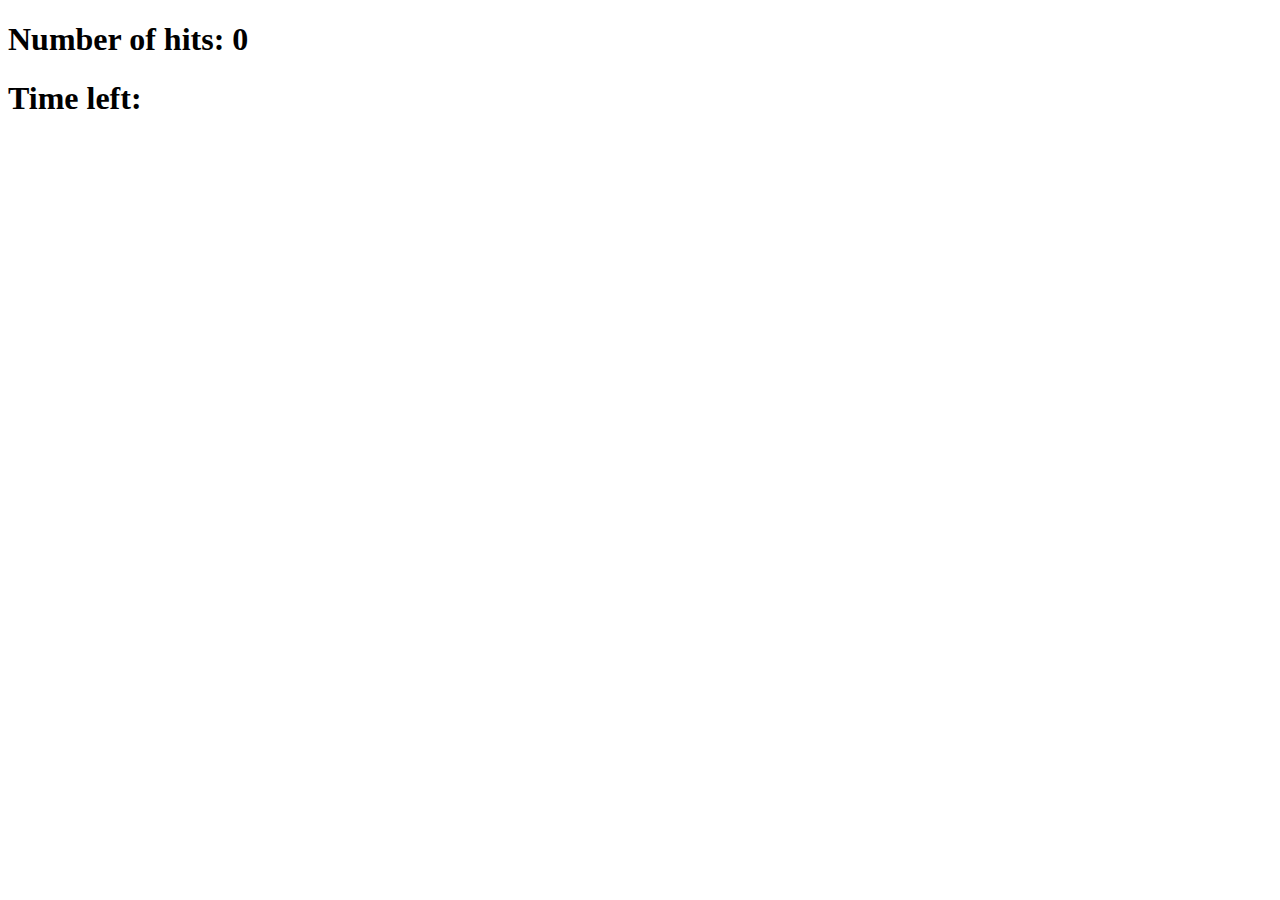
==== index.html @ b08105ac "Create index.html" ====
<!DOCTYPE html>
<html>

<head>
  <meta name="viewport" content="width=device-width, initial-scale=1">
  <meta charset="utf-8">
  <title>whac-a-mole</title>
  <meta name="description" content="Play whac-a-mole on the web!" />
  <link href="style.css" rel="stylesheet" type="text/css" />
  <script src="https://ajax.googleapis.com/ajax/libs/jquery/3.6.0/jquery.min.js"></script>
  <script async defer src="script.js"></script>
</head>

<body>

  <h1>Number of hits: <span id="h">0</span></h1>
  <h1>Time left: <span id="deone"></span></h1>
<div class="containe" id="containe"></div>
<div class="container">
    <div class="grid">
      <div class="cell" id="0" onclick="phoneUnlock(this.id)"></div>
      <div class="cell" id="1" onclick="phoneUnlock(this.id)"></div>
      <div class="cell" id="2" onclick="phoneUnlock(this.id)"></div>
      <div class="cell" id="3" onclick="phoneUnlock(this.id)"></div>
      <div class="cell" id="4" onclick="phoneUnlock(this.id)"></div>
      <div class="cell" id="5" onclick="phoneUnlock(this.id)"></div>
      <div class="cell" id="6" onclick="phoneUnlock(this.id)"></div>
      <div class="cell" id="7" onclick="phoneUnlock(this.id)"></div>
      <div class="cell" id="8" onclick="phoneUnlock(this.id)"></div>
    </div>
  </div>












</body>
</html>
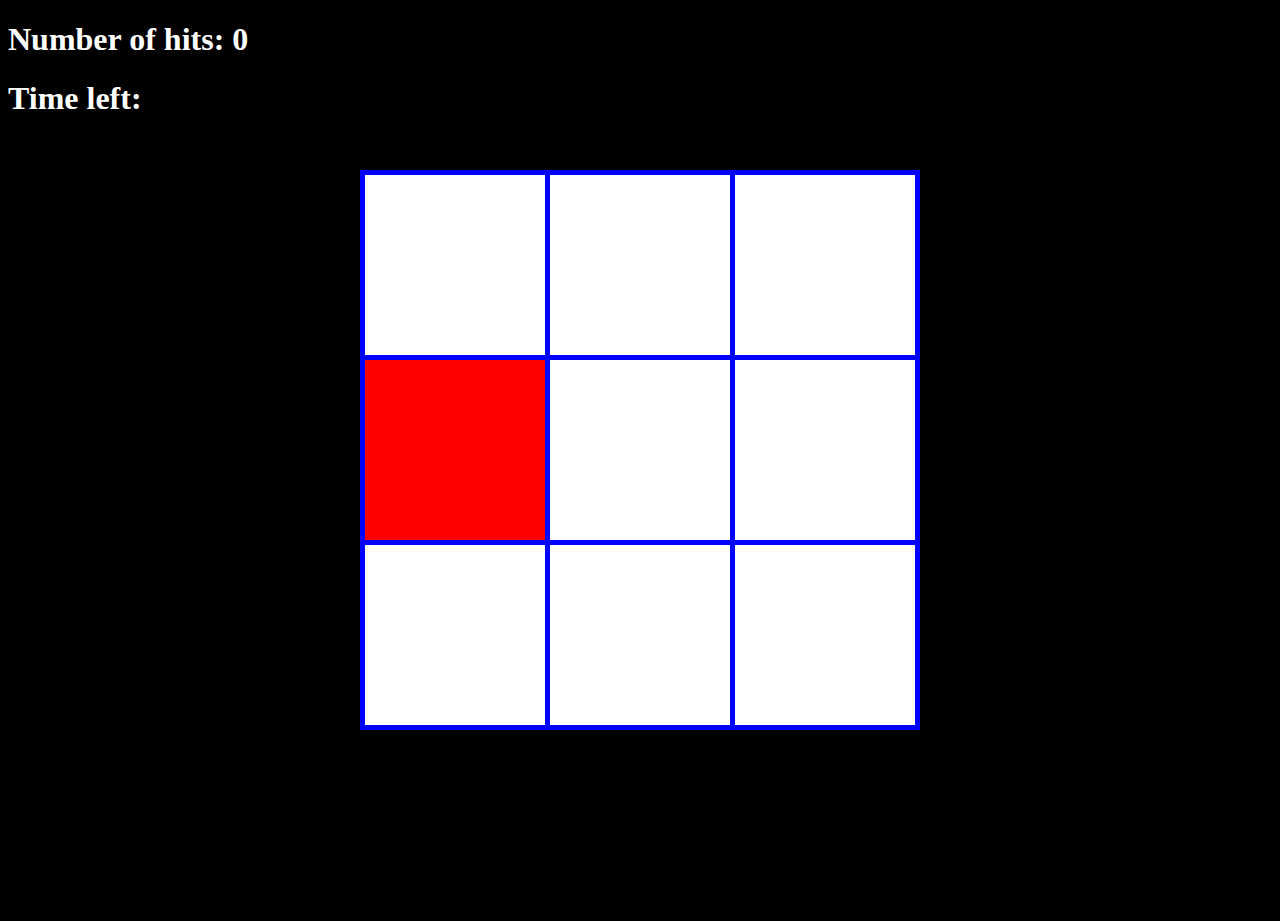
==== commit 7a074dfe: "Update index.html" ====
--- a/index.html
+++ b/index.html
@@ -1,6 +1,6 @@
 <!DOCTYPE html>
 <html>
-
+ 
 <head>
   <meta name="viewport" content="width=device-width, initial-scale=1">
   <meta charset="utf-8">
--- a/style.css
+++ b/style.css
@@ -0,0 +1,106 @@
+html, body {
+  height: 100%;
+  width: 100%;
+  background: black;
+  color: white;
+}
+
+
+.container {
+  background: blue;
+  border: 5px solid blue;
+  position: absolute;
+left: 50%;
+top: 50%;
+transform: translate(-50%, -50%);
+}
+
+.grid {
+  display: grid;
+  grid-gap: 5px;
+  grid-template-columns: repeat(3, 180px);
+  grid-template-rows: repeat(3, 180px);
+}
+
+.cell {
+  background: white;
+  cursor: pointer;
+}
+
+.containe {
+  position: absolute;
+}
+
+#box {
+  font-family: cursive, sans-serif;
+  position: absolute;
+  color: white;
+  background: black;
+  text-decoration: none;
+  font-size: 1.5em;
+  text-transform: uppercase;
+  letter-spacing: 0.01em;
+  font-weight: 400;
+  padding: 10px 30px;
+  border-color: white;
+  border-style: solid;
+  border-width: 2px;
+  transition: 0.5s;
+  margin: auto;
+      top: 50%;
+  left: 50%;
+  transform: translate(-50%,-50%);
+}
+
+#box:hover {
+  font-family: cursive, sans-serif;
+  background: black;
+  color: lime;
+  border-color: lime;
+  border-style: solid;
+  border-width: 5px;
+  letter-spacing: 0.25em;
+}
+
+#dash {
+  font-family: cursive, sans-serif;
+  position: relative;
+  color: white;
+  background: black;
+  text-decoration: none;
+  font-size: 1.5em;
+  text-transform: uppercase;
+  letter-spacing: 0.01em;
+  font-weight: 400;
+  padding: 10px 30px;
+  border-color: white;
+  border-style: solid;
+  border-width: 2px;
+  transition: 0.5s;
+  margin: 90px;
+}
+
+#dash:hover {
+  font-family: cursive, sans-serif;
+  background: black;
+  color: #8484e1;
+  border-color: #8484e1;
+  border-style: solid;
+  border-width: 5px;
+  letter-spacing: 0.25em;
+}
+
+@media only screen and (max-width: 600px) {
+.container {
+  background: blue;
+  border: 5px solid blue;
+  position: absolute;
+left: 50%;
+top: 50%;
+transform: translate(-50%, -50%);
+bottom: 10px;
+}
+}
+#myChart {
+  background-color: white;
+}
